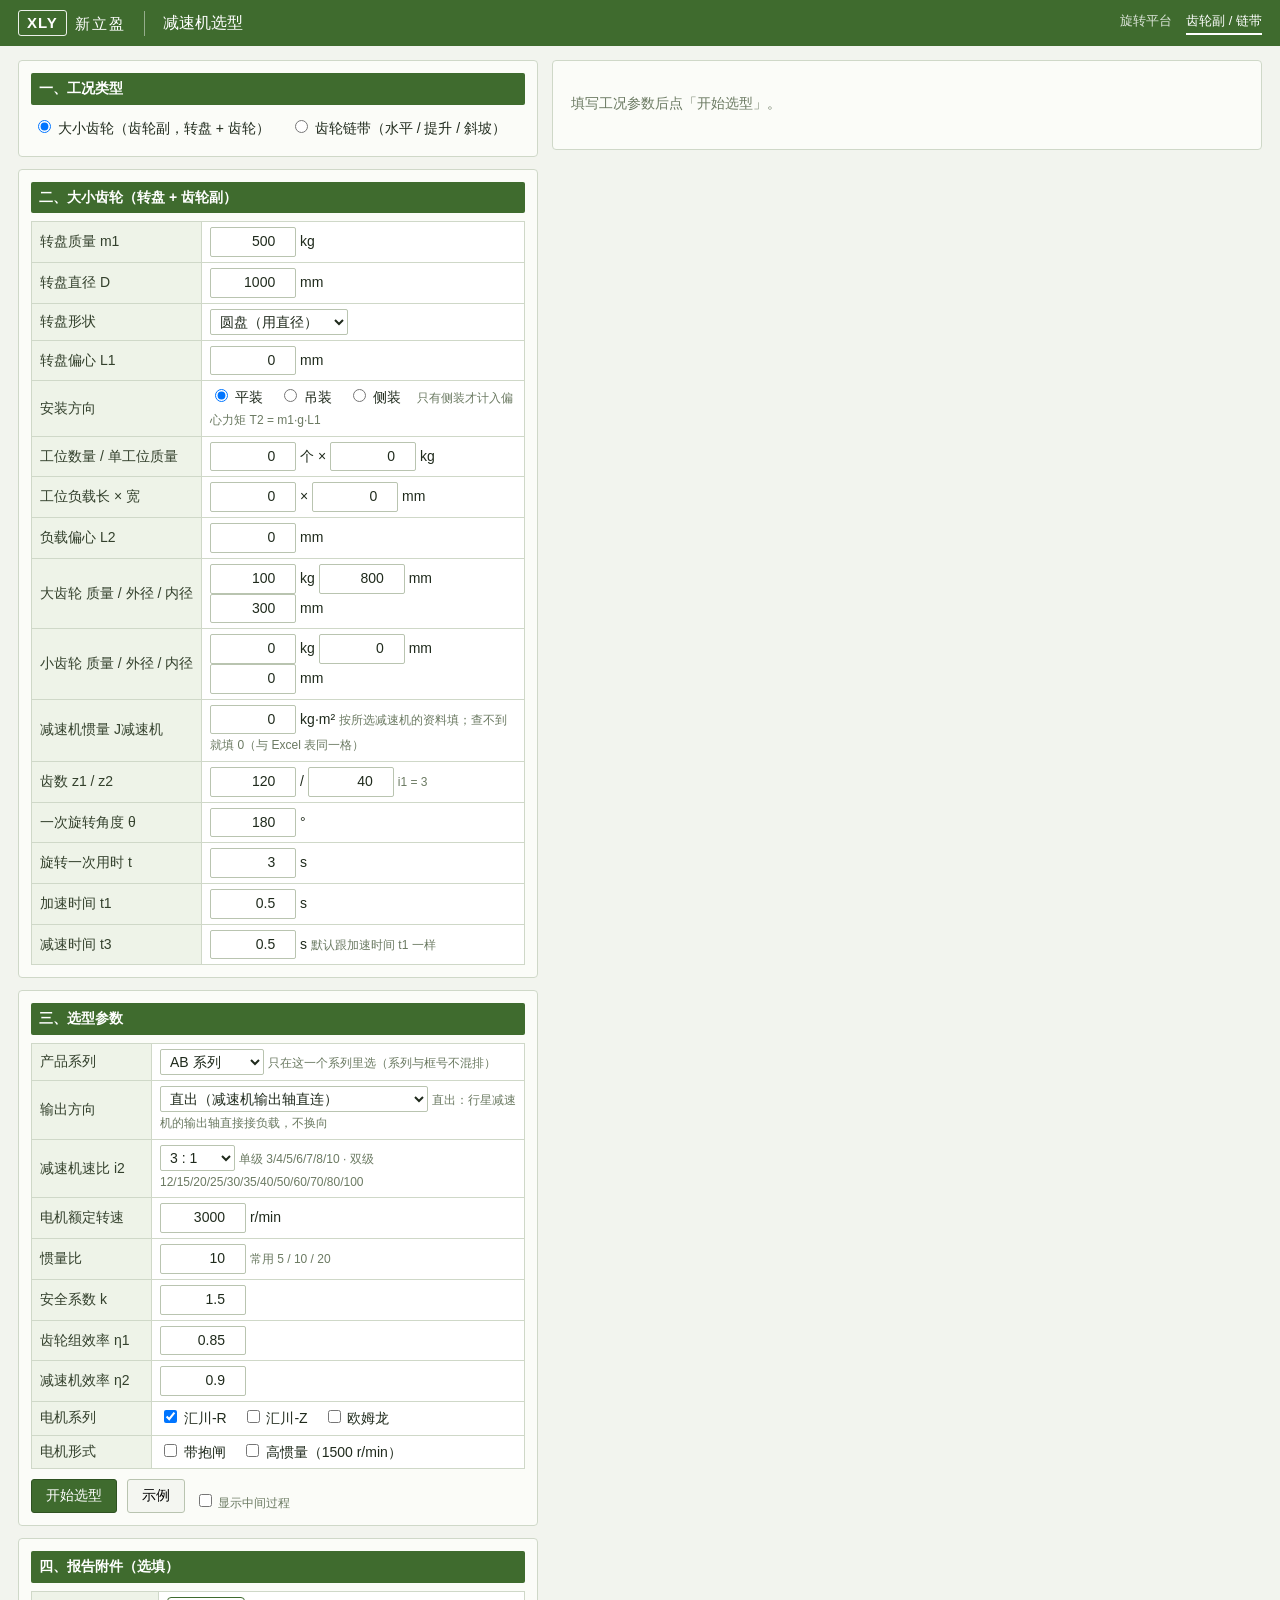
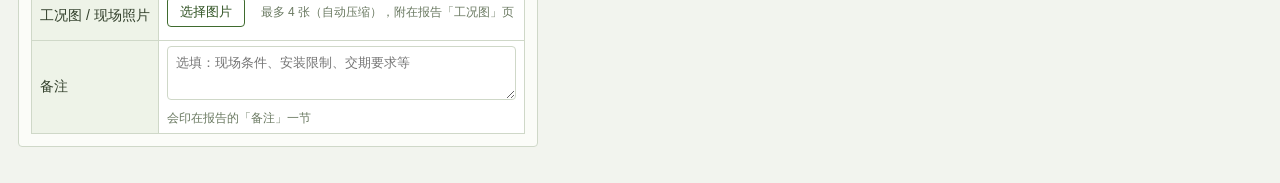
==== gearbox.html @ 0852d678 "static: 减速机选型（浏览器内计算，2026-10-29）" ====
<!doctype html>
<html lang="zh-CN">
<head>
  <meta charset="utf-8">
  <meta name="viewport" content="width=device-width, initial-scale=1">
  <title>新立盈 · 减速机选型</title>
  <link rel="stylesheet" href="./selection.css">
</head>
<body>
  <header class="topbar">
    <div class="brand">
      <span class="logo">XLY</span>
      <span class="brand-cn">新立盈</span>
    </div>
    <div class="title">减速机选型</div>
    <nav class="tabs">
      <a href="./index.html">旋转平台</a>
      <a href="./gearbox.html" class="active">齿轮副 / 链带</a>
    </nav>
  </header>

  <main>
    <form id="form" class="form" autocomplete="off">
      <section class="panel">
        <h2>一、工况类型</h2>
        <div class="row">
          <label><input type="radio" name="dutyType" value="gear-pair" checked> 大小齿轮（齿轮副，转盘 + 齿轮）</label>
          <label><input type="radio" name="dutyType" value="chain-belt"> 齿轮链带（水平 / 提升 / 斜坡）</label>
        </div>
      </section>

      <section class="panel" data-duty="gear-pair">
        <h2>二、大小齿轮（转盘 + 齿轮副）</h2>
        <table class="form-table">
          <tr><th>转盘质量 m1</th><td><input type="number" name="turntableMass_kg" value="500" step="any" min="0" class="num"> kg</td></tr>
          <tr><th>转盘直径 D</th><td><input type="number" name="turntableDiameter_mm" value="1000" step="any" min="0" class="num"> mm</td></tr>
          <tr><th>转盘形状</th><td>
            <select name="turntableShape">
              <option value="disc" selected>圆盘（用直径）</option>
              <option value="box">方体（用 a × b）</option>
            </select>
          </td></tr>
          <tr data-shape="box"><th>转盘截面 a × b</th><td>
            <input type="number" name="turntableSideA_mm" value="0" step="any" min="0" class="num"> ×
            <input type="number" name="turntableSideB_mm" value="0" step="any" min="0" class="num"> mm
          </td></tr>
          <tr><th>转盘偏心 L1</th><td><input type="number" name="eccentricity_mm" value="0" step="any" min="0" class="num"> mm</td></tr>
          <tr><th>安装方向</th><td>
            <label><input type="radio" name="mounting" value="horizontal" checked> 平装</label>
            <label><input type="radio" name="mounting" value="hanging"> 吊装</label>
            <label><input type="radio" name="mounting" value="side"> 侧装</label>
            <span class="dim">只有侧装才计入偏心力矩 T2 = m1·g·L1</span>
          </td></tr>
          <tr><th>工位数量 / 单工位质量</th><td>
            <input type="number" name="stations.count" value="0" step="1" min="0" class="num"> 个 ×
            <input type="number" name="stations.massEach_kg" value="0" step="any" min="0" class="num"> kg
          </td></tr>
          <tr><th>工位负载长 × 宽</th><td>
            <input type="number" name="stations.sideC_mm" value="0" step="any" min="0" class="num"> ×
            <input type="number" name="stations.sideD_mm" value="0" step="any" min="0" class="num"> mm
          </td></tr>
          <tr><th>负载偏心 L2</th><td><input type="number" name="loadOffset_mm" value="0" step="any" min="0" class="num"> mm</td></tr>
          <tr><th>大齿轮 质量 / 外径 / 内径</th><td>
            <input type="number" name="bigGear.mass_kg" value="100" step="any" min="0" class="num"> kg
            <input type="number" name="bigGear.outerDiameter_mm" value="800" step="any" min="0" class="num"> mm
            <input type="number" name="bigGear.innerDiameter_mm" value="300" step="any" min="0" class="num"> mm
          </td></tr>
          <tr><th>小齿轮 质量 / 外径 / 内径</th><td>
            <input type="number" name="smallGear.mass_kg" value="0" step="any" min="0" class="num"> kg
            <input type="number" name="smallGear.outerDiameter_mm" value="0" step="any" min="0" class="num"> mm
            <input type="number" name="smallGear.innerDiameter_mm" value="0" step="any" min="0" class="num"> mm
          </td></tr>
          <tr><th>减速机惯量 J减速机</th><td>
            <input type="number" name="gearboxInertia_kgm2" value="0" step="any" min="0" class="num"> kg·m²
            <span class="dim">按所选减速机的资料填；查不到就填 0（与 Excel 表同一格）</span>
          </td></tr>
          <tr><th>齿数 z1 / z2</th><td>
            <input type="number" name="bigGearTeeth" value="120" step="1" min="1" class="num"> /
            <input type="number" name="smallGearTeeth" value="40" step="1" min="1" class="num">
            <span class="dim" id="gearPairRatio">i1 = 3</span>
          </td></tr>
          <tr><th>一次旋转角度 θ</th><td><input type="number" name="theta_deg" value="180" step="any" min="0" class="num"> °</td></tr>
          <tr><th>旋转一次用时 t</th><td><input type="number" name="cycleTime_s" value="3" step="any" min="0" class="num"> s</td></tr>
          <tr><th>加速时间 t1</th><td><input type="number" name="accelTime_s" value="0.5" step="any" min="0" class="num"> s</td></tr>
          <!-- 所有者 2026-10-28：减速时间单独一个框；不改就跟加速时间 t1 一样（表里 t3 = t1） -->
          <tr><th>减速时间 t3</th><td>
            <input type="number" name="decelTime_s" value="0.5" step="any" min="0" class="num"> s
            <span class="dim" id="decelHint">默认跟加速时间 t1 一样</span>
          </td></tr>
        </table>
      </section>

      <section class="panel" data-duty="chain-belt" hidden>
        <h2>二、齿轮链带工况</h2>
        <table class="form-table">
          <tr><th>子工况</th><td>
            <select name="case">
              <option value="horizontal" selected>水平移动</option>
              <option value="vertical">垂直提升</option>
              <option value="ramp">斜坡</option>
            </select>
          </td></tr>
          <tr><th>负载 m1 / 配重 m2</th><td>
            <input type="number" name="loadMass_kg" value="250" step="any" min="0" class="num"> kg /
            <input type="number" name="counterweight_kg" value="0" step="any" min="0" class="num"> kg
          </td></tr>
          <tr><th>节圆直径 D</th><td><input type="number" name="pitchDiameter_mm" value="50.93" step="any" min="0" class="num"> mm</td></tr>
          <tr><th>移动速度 v</th><td><input type="number" name="lineSpeed_mm_s" value="600" step="any" min="0" class="num"> mm/s</td></tr>
          <tr><th>加减速时间 t1</th><td><input type="number" name="chainAccelTime_s" value="0.5" step="any" min="0" class="num"> s
            <span class="dim">表里加速、减速共用一个时间</span></td></tr>
          <tr data-case="ramp"><th>坡度角 A</th><td><input type="number" name="slopeAngle_deg" value="0" step="any" min="0" class="num"> °</td></tr>
          <tr><th>摩擦系数 μ</th><td><input type="number" name="frictionCoefficient" value="0.2" step="any" min="0" class="num"></td></tr>
          <tr><th>被动轮 / 主动轮直径</th><td>
            <input type="number" name="drivenPulley_mm" value="1" step="any" min="0" class="num"> /
            <input type="number" name="drivingPulley_mm" value="1" step="any" min="0" class="num">
            <span class="dim" id="chainRatio">i1 = 1</span>
          </td></tr>
          <tr><th>驱动电机数</th><td><input type="number" name="motorCount" value="2" step="1" min="1" class="num"> 台
            <span class="dim">惯量与扭矩按台数分摊</span></td></tr>
        </table>
      </section>

      <section class="panel">
        <h2>三、选型参数</h2>
        <table class="form-table">
          <tr><th>产品系列</th><td>
            <select name="series" id="series"></select>
            <span class="dim">只在这一个系列里选（系列与框号不混排）</span>
          </td></tr>
          <!-- 所有者 2026-10-29：直角输出 = 行星减速机后面加 XZTF 换向器（换输出方向） -->
          <tr><th>输出方向</th><td>
            <select name="outputDirection" id="outputDirection">
              <option value="inline">直出（减速机输出轴直连）</option>
              <option value="rightAngle">直角（加 XZTF 换向器，输出转 90°）</option>
            </select>
            <span class="dim" id="outputDirectionHint">直角：行星后面加 XZTF 换向器，本体比号 1 / 2，总速比 = 本体比号 × 行星比号</span>
          </td></tr>
          <tr data-right-angle hidden><th>换向器本体</th><td>
            <select name="rightAngleBodyRatio" id="rightAngleBodyRatio">
              <option value="">自动（够用就好）</option>
              <option value="1">只用 1:1 本体</option>
              <option value="2">只用 2:1 本体（090–240 框号）</option>
            </select>
            <span class="dim">2:1 让行星比号与扭矩减半；065 / 075 / 280 只有 1:1</span>
          </td></tr>
          <tr><th>减速机速比 i2</th><td>
            <select name="ratio" id="ratio"></select>
            <span class="dim" id="ratioHint"></span>
          </td></tr>
          <tr><th>电机额定转速</th><td><input type="number" name="motorRatedSpeed_rpm" value="3000" step="any" min="1" class="num"> r/min</td></tr>
          <tr><th>惯量比</th><td><input type="number" name="inertiaRatio" value="10" step="any" min="0.1" class="num">
            <span class="dim">常用 5 / 10 / 20</span></td></tr>
          <tr><th>安全系数 k</th><td><input type="number" name="safetyFactor" value="1.5" step="0.05" min="1" class="num"></td></tr>
          <tr data-duty="gear-pair"><th>齿轮组效率 η1</th><td><input type="number" name="gearEfficiency" value="0.85" step="0.01" min="0.01" max="1" class="num"></td></tr>
          <tr data-duty="chain-belt" hidden><th>输送效率 η1</th><td><input type="number" name="conveyorEfficiency" value="0.9" step="0.01" min="0.01" max="1" class="num"></td></tr>
          <tr><th>减速机效率 η2</th><td><input type="number" name="gearboxEfficiency" value="0.9" step="0.01" min="0.01" max="1" class="num"></td></tr>
          <tr><th>电机系列</th><td>
            <label><input type="checkbox" name="seriesLabel" value="汇川-R" checked> 汇川-R</label>
            <label><input type="checkbox" name="seriesLabel" value="汇川-Z"> 汇川-Z</label>
            <label><input type="checkbox" name="seriesLabel" value="欧姆龙-1S"> 欧姆龙</label>
          </td></tr>
          <tr><th>电机形式</th><td>
            <label><input type="checkbox" name="withBrake"> 带抱闸</label>
            <label><input type="checkbox" name="highInertia"> 高惯量（1500 r/min）</label>
          </td></tr>
        </table>

        <div class="actions">
          <button type="submit" class="primary">开始选型</button>
          <button type="button" id="example">示例</button>
          <label class="dim"><input type="checkbox" id="debug"> 显示中间过程</label>
          <span id="status" class="status"></span>
        </div>
      </section>

      <section class="panel">
        <h2>四、报告附件（选填）</h2>
        <table class="form-table">
          <tr><th>工况图 / 现场照片</th><td>
            <label class="file-btn">选择图片<input type="file" id="reportImages" accept="image/*" multiple hidden></label>
            <span class="dim" id="attachmentHint">最多 4 张（自动压缩），附在报告「工况图」页</span>
            <div class="thumbs" id="attachmentPreview"></div>
          </td></tr>
          <tr><th>备注</th><td>
            <textarea id="reportRemarks" rows="2" maxlength="500" class="remark" placeholder="选填：现场条件、安装限制、交期要求等"></textarea>
            <span class="dim">会印在报告的「备注」一节</span>
          </td></tr>
        </table>
      </section>
    </form>

    <section class="panel result" id="result">
      <div class="placeholder" id="placeholder">填写工况参数后点「开始选型」。</div>
      <div id="output" hidden></div>
      <div id="steps" hidden></div>
      <div class="report-actions" id="reportActions" hidden>
        <button type="button" data-variant="customer">下载客户版报告</button>
        <button type="button" data-variant="internal">下载内部工程版</button>
        <!-- 静态版没有后端：换成打印，别让客户点一个会 404 的下载按钮 -->
        <button type="button" id="printReport" hidden>打印 / 另存为 PDF</button>
        <!-- 所有者 2026-10-28：报告默认带公司 logo + 水印，勾掉就不带 -->
        <label class="watermark-toggle">
          <input type="checkbox" id="withWatermark" checked>
          <span>报告带公司水印</span>
        </label>
        <span class="hint" id="reportHint"></span>
      </div>
    </section>
  </main>

  <script type="module" src="./lib/engine.js"></script>
  <script type="module" src="./gearbox.js"></script>
</body>
</html>
---- selection.css ----
/* 选型页样式：照公司《选型分类.xlsx》那种"表格式参数表 + 绿色表头"的观感。
   不引外部字体与框架，离线也能用（平台本身就在没有外网的车间里跑）。 */

:root {
  --green: #3f6b2e;
  --green-dark: #2f5222;
  --green-light: #eef3e8;
  --line: #cfd8c8;
  --ink: #1f2a1c;
  --dim: #6b7a62;
  --warn: #b3541e;
  --bad: #b02a2a;
  --paper: #fbfcf8;
}

* { box-sizing: border-box; }

/* hidden 属性必须真的藏住。
   .report-actions 这类元素自己带 display:flex，作者样式优先级高于浏览器默认的
   [hidden] { display: none }，所以只写 el.hidden = true 在页面上"藏不住"
   （2026-10-28 抓到：静态版那排下载按钮一直显示，点了必然 404）。 */
[hidden] { display: none !important; }

body {
  margin: 0;
  background: #f2f4ee;
  color: var(--ink);
  font: 14px/1.55 "Microsoft YaHei", "PingFang SC", "Segoe UI", sans-serif;
}

.topbar {
  background: var(--green);
  color: #fff;
  padding: 10px 18px;
  display: flex;
  align-items: center;
  gap: 18px;
  flex-wrap: wrap;
}
.brand { display: flex; align-items: center; gap: 8px; }
.brand .logo {
  display: inline-block;
  padding: 2px 8px;
  border: 1.5px solid rgba(255, 255, 255, .9);
  border-radius: 3px;
  font: 700 15px/1.35 "Segoe UI", Arial, sans-serif;
  letter-spacing: 1px;
}
.brand .brand-cn { font-size: 15px; letter-spacing: 2px; }
.topbar .title {
  font-size: 16px;
  padding-left: 18px;
  border-left: 1px solid rgba(255, 255, 255, .45);
}

main {
  display: grid;
  grid-template-columns: minmax(420px, 520px) minmax(520px, 1fr);
  gap: 14px;
  padding: 14px 18px 24px;
  align-items: start;
}
@media (max-width: 1100px) {
  main { grid-template-columns: 1fr; }
}

.panel {
  background: var(--paper);
  border: 1px solid var(--line);
  border-radius: 4px;
  padding: 10px 12px 12px;
}

h2 {
  font-size: 14px;
  margin: 12px 0 8px;
  padding: 5px 8px;
  color: #fff;
  background: var(--green);
  border-radius: 2px;
}
h2:first-child { margin-top: 2px; }
h2 .h2-note { font-weight: 400; font-size: 12px; color: rgba(255, 255, 255, .8); margin-left: 6px; }

.form-table { width: 100%; border-collapse: collapse; }
.form-table th {
  width: 120px;
  text-align: left;
  font-weight: 400;
  color: #33402c;
  background: var(--green-light);
  border: 1px solid var(--line);
  padding: 5px 8px;
  vertical-align: middle;
  white-space: nowrap;
}
.form-table td {
  border: 1px solid var(--line);
  padding: 5px 8px;
  background: #fff;
}
.form-table label { margin-right: 12px; white-space: nowrap; }

input[type="number"], select {
  border: 1px solid #b9c4b0;
  border-radius: 2px;
  padding: 3px 5px;
  font: inherit;
  color: inherit;
  background: #fff;
}
input[type="number"] { text-align: right; }
input.num { width: 86px; }
input[type="number"]:focus, select:focus { outline: 2px solid #a9c48f; outline-offset: 0; }

.unit { color: var(--dim); margin-left: 2px; }
.dim { color: var(--dim); font-size: 12px; }

.actions { display: flex; align-items: center; gap: 10px; margin-top: 10px; flex-wrap: wrap; }
button {
  font: inherit;
  padding: 5px 14px;
  border: 1px solid #b9c4b0;
  background: #f4f6f1;
  border-radius: 3px;
  cursor: pointer;
}
button.primary { background: var(--green); border-color: var(--green-dark); color: #fff; }
button.primary:hover { background: var(--green-dark); }
.status { color: var(--dim); font-size: 12px; }
.status.bad { color: var(--bad); }

.placeholder { color: var(--dim); padding: 22px 6px; }

/* ---- results ---- */

.summary {
  display: grid;
  grid-template-columns: repeat(auto-fit, minmax(140px, 1fr));
  gap: 8px;
  margin: 4px 0 12px;
}
.metric {
  border: 1px solid var(--line);
  border-left: 3px solid var(--green);
  background: #fff;
  padding: 6px 9px;
}
.metric .k { font-size: 12px; color: var(--dim); }
.metric .v { font-size: 17px; font-variant-numeric: tabular-nums; }
.metric .u { font-size: 12px; color: var(--dim); }

.verdict {
  border: 1px solid var(--line);
  background: #fff;
  padding: 10px 12px;
  margin-bottom: 12px;
}
.verdict .title { font-size: 15px; font-weight: 600; color: var(--green-dark); }
.verdict .line { margin-top: 4px; }
.verdict .sub { color: var(--dim); font-size: 12px; }
.verdict.none { border-left: 4px solid var(--bad); }
.verdict.none .title { color: var(--bad); }

table.grid { width: 100%; border-collapse: collapse; margin: 6px 0 10px; font-size: 13px; }
table.grid th, table.grid td { border: 1px solid var(--line); padding: 4px 6px; text-align: right; }
table.grid th { background: var(--green-light); font-weight: 400; text-align: center; white-space: nowrap; }
table.grid td.model, table.grid th.model { text-align: left; }
table.grid td.model { font-variant-numeric: tabular-nums; white-space: nowrap; }
table.grid tr.chosen td {
  background: #e6f1d8;
  border-top: 1px solid #7ba25c;
  border-bottom: 1px solid #7ba25c;
}
table.grid tr.chosen td:first-child { border-left: 3px solid var(--green); font-weight: 600; }
table.grid td.bad { color: var(--bad); }
table.grid td.good { color: #2f6b23; }

details { margin: 8px 0; }
summary { cursor: pointer; color: var(--green-dark); font-size: 13px; }
details ul { margin: 6px 0 0; padding-left: 20px; color: #46543d; font-size: 13px; }

.note { color: var(--warn); font-size: 13px; margin: 6px 0; }
.foot { color: var(--dim); font-size: 12px; padding: 0 18px 18px; }

/* ---- reports ---- */

.report-actions {
  display: flex;
  align-items: center;
  gap: 10px;
  flex-wrap: wrap;
  margin: 10px 0 2px;
  padding-top: 10px;
  border-top: 1px dashed var(--line);
}
.report-actions button { background: #fff; }
.report-actions button:hover { background: var(--green-light); }
.report-actions .hint { color: var(--dim); font-size: 12px; }

/* 报告水印勾选框（所有者 2026-10-28）：和报告按钮同一排，默认勾上 */
.watermark-toggle { display: inline-flex; align-items: center; gap: 6px; font-size: 12.5px; color: #46543d; cursor: pointer; user-select: none; }
.watermark-toggle input { width: 15px; height: 15px; margin: 0; accent-color: var(--green); cursor: pointer; }

#debug { margin-top: 14px; border-top: 1px dashed var(--line); padding-top: 8px; }
#debug h3 { font-size: 13px; color: var(--dim); font-weight: 400; margin: 6px 0; }
#debug ul { font-size: 12.5px; color: #46543d; }

/* ---- 减速机选型页（/gearbox.html）---- */

.tabs { margin-left: auto; display: flex; gap: 14px; }
.tabs a {
  color: rgba(255, 255, 255, .82);
  text-decoration: none;
  font-size: 13px;
  padding-bottom: 2px;
}
.tabs a.active { color: #fff; border-bottom: 2px solid #fff; }
.tabs a:hover { color: #fff; }

form .panel { margin-bottom: 12px; }
.row { display: flex; gap: 20px; flex-wrap: wrap; padding: 4px 2px; }
.badge {
  display: inline-block;
  padding: 1px 7px;
  border-radius: 9px;
  background: var(--green-light);
  border: 1px solid var(--line);
  font-size: 12px;
  color: var(--green-dark);
}
.badge.warn { background: #fdf1e6; border-color: #e7c9ad; color: var(--warn); }

/* 报告附件（2026-10-28）：上传按钮、缩略图、备注框 */
.file-btn {
  display: inline-block; padding: 4px 12px; border: 1px solid var(--green);
  border-radius: 4px; color: var(--green-dark); background: #fff; cursor: pointer; font-size: 13px;
}
.file-btn:hover { background: var(--green-light); }
.thumbs { display: flex; gap: 8px; flex-wrap: wrap; margin-top: 8px; }
.thumbs figure { position: relative; margin: 0; }
.thumbs img { height: 72px; border: 1px solid var(--line); border-radius: 4px; display: block; }
.thumbs button {
  position: absolute; top: -6px; right: -6px; width: 18px; height: 18px; padding: 0;
  border-radius: 9px; border: 1px solid var(--line); background: #fff; color: var(--bad);
  cursor: pointer; font-size: 12px; line-height: 1;
}
textarea.remark {
  width: 100%; max-width: 520px; font: inherit; font-size: 13px;
  border: 1px solid var(--line); border-radius: 4px; padding: 6px 8px; resize: vertical;
}

/* 打印（静态版的"另存为 PDF"）：只印结果，不印表单、按钮和状态行。
   打印对话框里把目标选成"另存为 PDF"即可。 */
.print-only { display: none; }
/* 打印专用的两块，屏幕上一律不显示：
   · #printExtras：附图 / 备注 / 水印图（2026-10-29：减速机页把它拼到了 .print-only 外面，
     一张 1200 px 的水印图直接盖住输入界面——水印只属于纸上的报告，屏幕上要干净）；
   · .print-watermark：水印图本身。 */
#printExtras, .print-watermark { display: none; }
@media print {
  @page { size: A4; margin: 12mm; }
  body { background: #fff; font-size: 12px; }
  .topbar, .panel.form, form .panel, .report-actions, #status, #placeholder { display: none !important; }
  main { display: block; padding: 0; }
  .panel.result { border: 0; border-radius: 0; padding: 0; background: #fff; }
  .grid { page-break-inside: auto; }
  .grid tr { page-break-inside: avoid; }
  .summary, .verdict { page-break-inside: avoid; }
  .summary { grid-template-columns: repeat(3, 1fr); }
  /* 打印头：表单藏起来了，纸上至少要有标题、日期和这一单的输入参数 */
  .print-only { display: block; }
  .print-only h1 { font-size: 17px; margin: 0 0 2px; color: var(--green-dark); }
  .print-only .print-meta { font-size: 12px; color: var(--dim); margin-bottom: 2px; }
  .print-only .print-params { font-size: 12px; margin: 0 0 10px; }
  /* 工况图单独占一页：打印头之后、工况数据之前（所有者 2026-10-28） */
  .print-only .print-images { display: flex; gap: 8px; flex-wrap: wrap; margin: 4px 0 0; page-break-after: always; }
  .print-only .print-images img { max-height: 150px; max-width: 240px; border: 1px solid var(--line); }
  .print-only .print-heading { font-weight: 600; font-size: 13px; margin: 8px 0 2px; }
  .print-only .print-remarks { font-size: 12px; margin-top: 8px; page-break-inside: avoid; }
  .print-only .print-remarks b { display: block; margin-bottom: 2px; }
  /* 水印：固定定位的 <img>（Chrome 打印时每页重复；背景图默认不印）。所有者 2026-10-28 */
  #printExtras { display: block; }
  .print-watermark { display: block; position: fixed; top: 50%; left: 50%; width: 46%; transform: translate(-50%, -50%); z-index: 9999; pointer-events: none; }
}
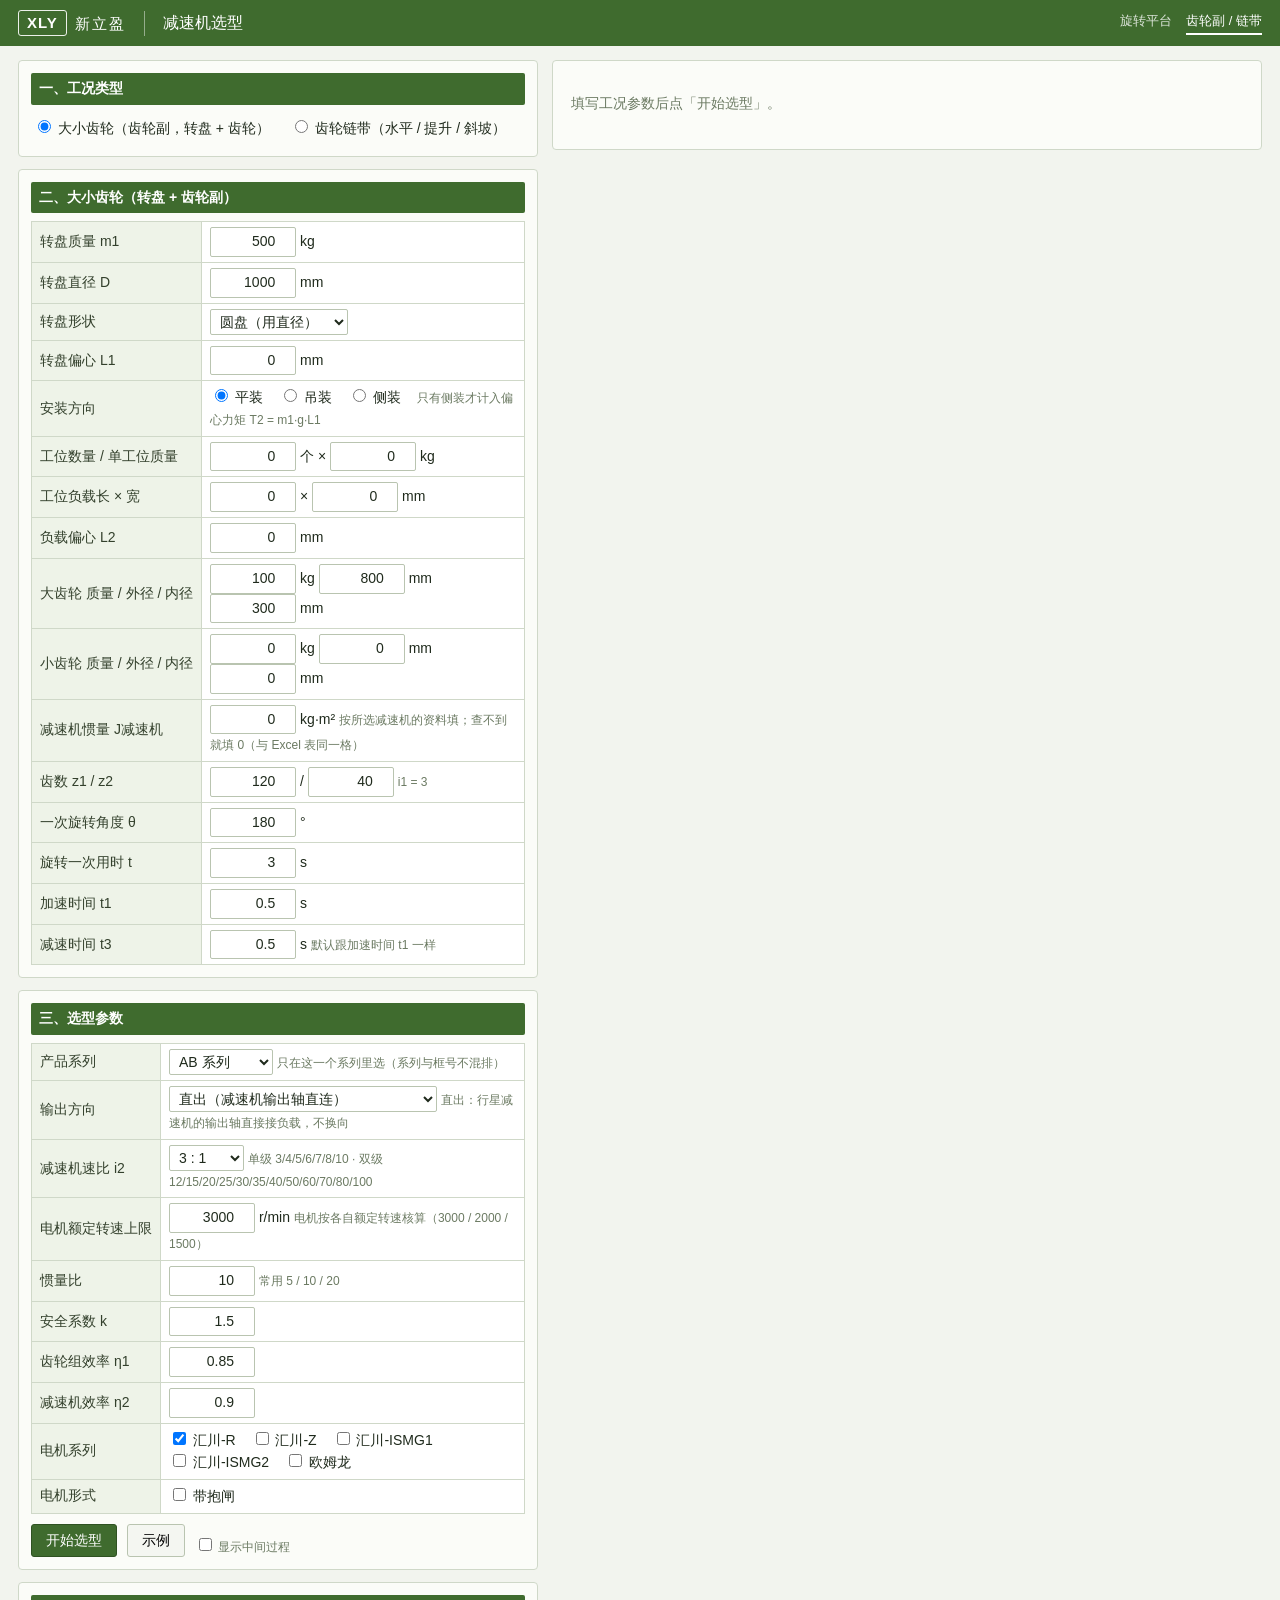
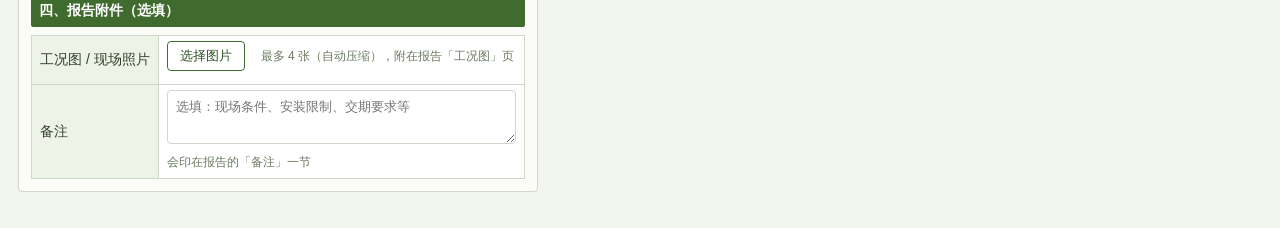
==== commit 8a95e0b7: "static: 减速机选型（浏览器内计算，2026-11-23）" ====
--- a/gearbox.html
+++ b/gearbox.html
@@ -127,8 +127,9 @@
             <select name="series" id="series"></select>
             <span class="dim">只在这一个系列里选（系列与框号不混排）</span>
           </td></tr>
-          <!-- 所有者 2026-10-29：直角输出 = 行星减速机后面加 XZTF 换向器（换输出方向） -->
-          <tr><th>输出方向</th><td>
+          <!-- 所有者 2026-10-29：直角输出 = 行星减速机后面加 XZTF 换向器（换输出方向）。
+               谐波减速机是整机（自带输出、不换向），选到谐波时这一行整行不显示。 -->
+          <tr id="outputDirectionRow"><th>输出方向</th><td>
             <select name="outputDirection" id="outputDirection">
               <option value="inline">直出（减速机输出轴直连）</option>
               <option value="rightAngle">直角（加 XZTF 换向器，输出转 90°）</option>
@@ -147,7 +148,8 @@
             <select name="ratio" id="ratio"></select>
             <span class="dim" id="ratioHint"></span>
           </td></tr>
-          <tr><th>电机额定转速</th><td><input type="number" name="motorRatedSpeed_rpm" value="3000" step="any" min="1" class="num"> r/min</td></tr>
+          <tr><th>电机额定转速上限</th><td><input type="number" name="motorRatedSpeed_rpm" value="3000" step="any" min="1" class="num"> r/min
+            <span class="dim">电机按各自额定转速核算（3000 / 2000 / 1500）</span></td></tr>
           <tr><th>惯量比</th><td><input type="number" name="inertiaRatio" value="10" step="any" min="0.1" class="num">
             <span class="dim">常用 5 / 10 / 20</span></td></tr>
           <tr><th>安全系数 k</th><td><input type="number" name="safetyFactor" value="1.5" step="0.05" min="1" class="num"></td></tr>
@@ -157,11 +159,12 @@
           <tr><th>电机系列</th><td>
             <label><input type="checkbox" name="seriesLabel" value="汇川-R" checked> 汇川-R</label>
             <label><input type="checkbox" name="seriesLabel" value="汇川-Z"> 汇川-Z</label>
+            <label><input type="checkbox" name="seriesLabel" value="汇川-ISMG1"> 汇川-ISMG1</label>
+            <label><input type="checkbox" name="seriesLabel" value="汇川-ISMG2"> 汇川-ISMG2</label>
             <label><input type="checkbox" name="seriesLabel" value="欧姆龙-1S"> 欧姆龙</label>
           </td></tr>
           <tr><th>电机形式</th><td>
             <label><input type="checkbox" name="withBrake"> 带抱闸</label>
-            <label><input type="checkbox" name="highInertia"> 高惯量（1500 r/min）</label>
           </td></tr>
         </table>
 
